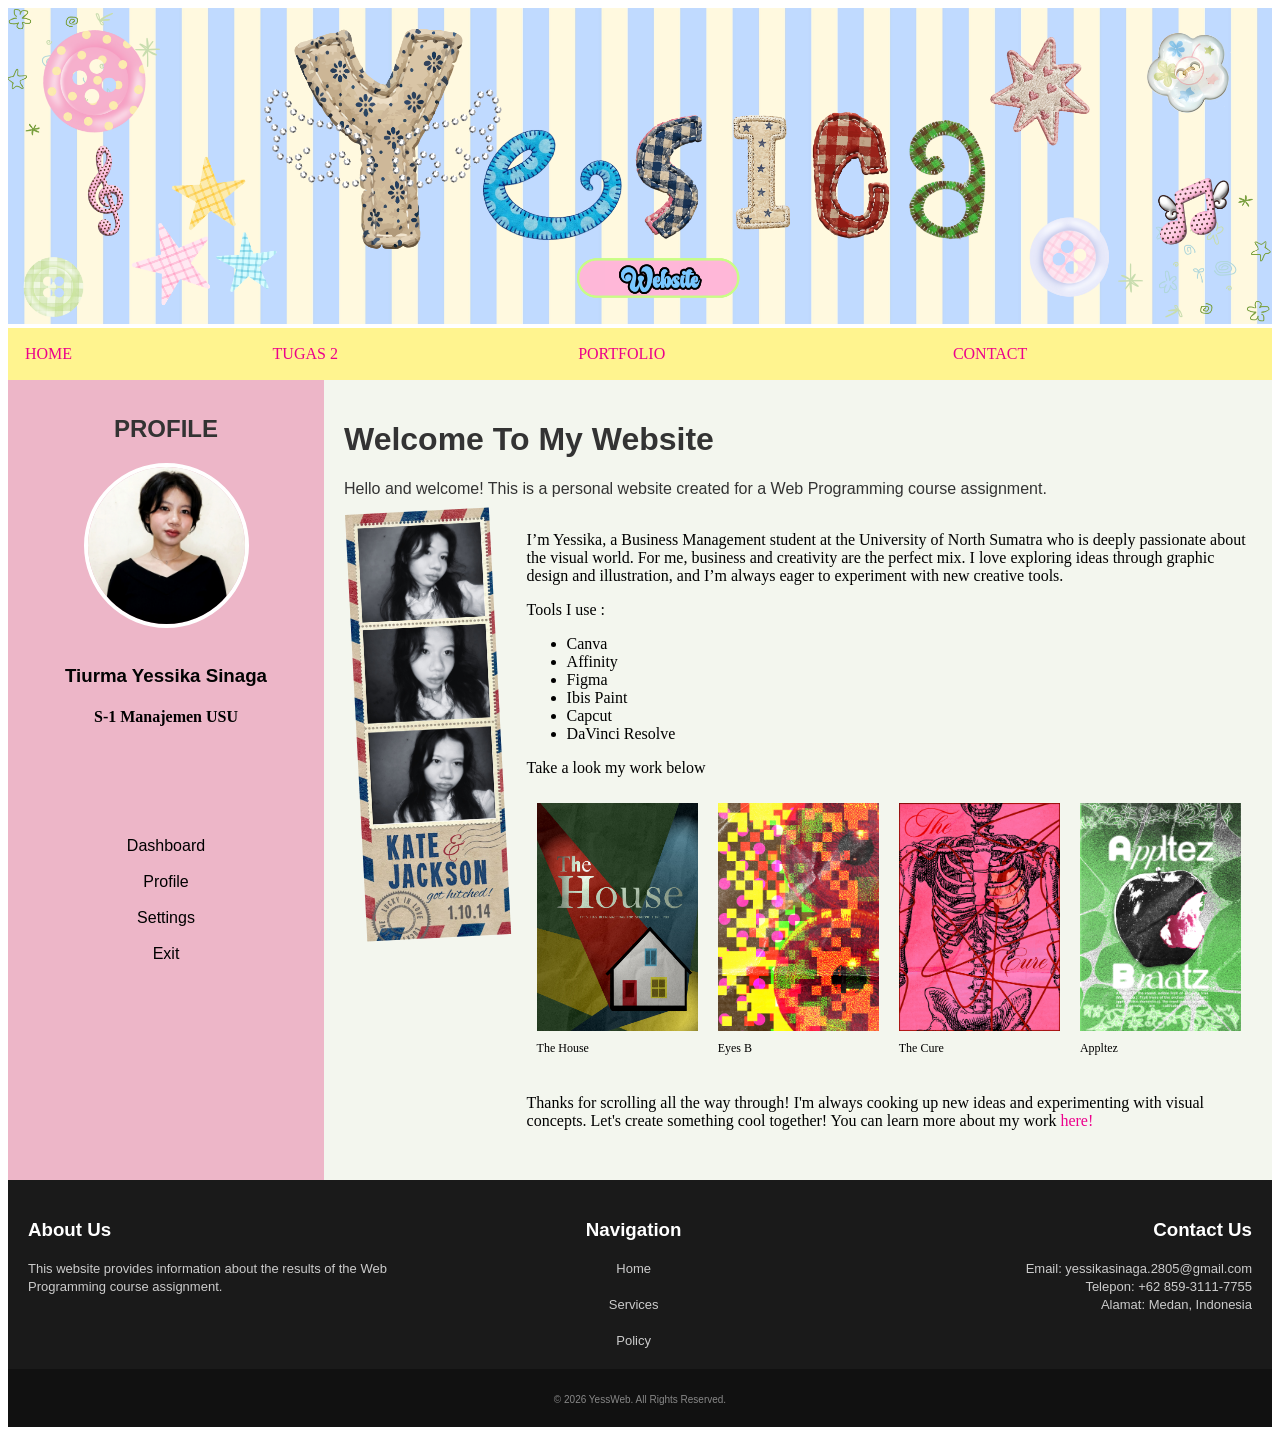
==== index.html @ b9274de3 "Add files via upload" ====
<!DOCTYPE html>
<html lang="en">
<head>
    <meta charset="UTF-8">
    <meta name="viewport" content="width=device-width, initial-scale=1.0">
    <title>YessWeb</title>
</head>
    <!-- Header -->
    <img width="100%" src="header/Blue White Simple Website Survey Google Form Header.png" alt="Header">
<body>
    <!-- Main Menu/Navigation Bar -->
     <nav >
       <table border="0" width="100%"  cellpadding="15" align="center" bgcolor="#fff48f">
    <tr >
      <td><a href="#home" style="text-decoration: none;"> <font face="poppins" color="#ec008c" >HOME</font></a></td>
      <td><a href="Tugas_2.html" style="text-decoration: none;"> <font color="#ec008c">TUGAS 2</font></a></td>
      <td><a href="https://www.figma.com/proto/8dZ3OkmqNVV9Gi2B2Psfkq/Untitled?node-id=41-3&t=ghNUUZQICrExKHJI-1&scaling=min-zoom&content-scaling=fixed&page-id=0%3A1&starting-point-node-id=46%3A607&show-proto-sidebar=1" style="text-decoration: none;"> <font color="#ec008c">PORTFOLIO</font></a></td>
      <td><a href="https://wa.me/6285931117755" style="text-decoration: none;"> <font color="#ec008c">CONTACT</font></a></td>
    </tr>
  </table>
     </nav>

    <!-- Side bar -->
     <table border="0" width="100%" height="800" cellpading="10" cellspacing="0">
        <!-- Kolom Kiri Sidebar -->
         <tr valign="top">
            <td bgcolor="#edb6c8" width="20%" align="center" style="padding-top: 15px; padding-bottom: 15px;">
                
                <!-- List Navigasi Sidebar --> 
                 <h2><font face="Poppins, Arial, sans-serif" color="#333333">PROFILE</font></h2>
                 <img src="header/IMG_20260529_003426.png" width="50%"  style="border-radius: 80%; object-fit: cover; aspect-ratio: 1/1; display: block; margin: 0 auto; border: 4px solid white;"  alt="foto profil">
                 <br>
                <h3 style="font-family: 'Poppins', Arial, sans-serif; color: #030303;">Tiurma Yessika Sinaga</h3>
                <h4>S-1 Manajemen USU</h4>
                <br>
                <br>
                <br>
                <br><br>
                 <a href="#dashboard" style="text-decoration: none;">
        <font face="Arial" color="black" align="left"> Dashboard</font>
      </a>
      <br><br>
      <a href="#profile" style="text-decoration: none;">
        <font face="Arial" color="black"> Profile</font>
      </a>
      <br><br>
      
      <a href="#Settings" style="text-decoration: none;">
        <font face="Arial" color="black"> Settings</font>
      </a>
      <br><br>
      
      <a href="#Exit" style="text-decoration: none;">
        <font face="Arial" color="black"> Exit</font>
      </a>
            </td>


            <!-- KOLOM KANAN: KONTEN UTAMA -->
             
    <td width="60%" bgcolor="#f3f6ee" style="padding: 20px;">
      <font face="Arial" color="#333333">
        <h1>Welcome To My Website</h1>
        <p>Hello and welcome! This is a personal website created for a Web Programming course assignment.</p>
      </font>
      <table border="0" cellpading="10" cellspacing="0">
        <tr>
          <td width="20%" valign="top">
            <img src="header/id.png" width="80%" style="transform: rotate(-3deg); transform-origin: top left; alt="Foto">
          </td>
          <!-- TEKS  -->

          <td valign="top">
            <p>I’m Yessika, a Business Management student at the University of North Sumatra who is deeply passionate about the visual world. For me, business and creativity are the perfect mix. I love exploring ideas through graphic design and illustration, and I’m always eager to experiment with new creative tools.</p>
            <p>Tools I use :</p>
            <ul>
              <li>Canva</li>
              <li>Affinity</li>
              <li>Figma</li>
              <li>Ibis Paint</li>
              <li>Capcut</li>
              <li>DaVinci Resolve</li>
            </ul>
            <p>Take a look my work below </p>
            <table border="0" cellpadding="10" cellspacing="0" width="100%">
              <tr>
                <td width="25%" valign="top">
                  <img src="header/the house by yes.jpg" width="100%" alt="The House">
                  <p style="font-size: 12px; margin-top:6px;">The House</p>
                </td>
                <td width="25%" valign="top">
                  <img src="header/pixlell2 (1).jpg" width="100%" alt=EyesB">
                  <p style="font-size: 12px; margin-top: 6px;">Eyes B</p>
                </td>
                <td width="25%" valign="top">
                  <img src="header/c_olivia (1).jpg" width="100%" alt="The Cure">
                  <p style="font-size: 12px; margin-top: 6px;">The Cure</p>
                </td>
                <td width="25%" valign="top">
                  <img src="header/appltez2 (1).jpg" width="100%" alt="Appletez">
                  <p style="font-size: 12px; margin-top: 6px;">Appltez</p>
                </td>
              </tr>
            </table>
            <p>Thanks for scrolling all the way through! I'm always cooking up new ideas and experimenting with visual concepts. Let's create something cool together! You can learn more about my work <a href="https://www.figma.com/proto/8dZ3OkmqNVV9Gi2B2Psfkq/Untitled?node-id=41-3&t=ghNUUZQICrExKHJI-1&scaling=min-zoom&content-scaling=fixed&page-id=0%3A1&starting-point-node-id=46%3A607&show-proto-sidebar=1" style="text-decoration: none;"> <font color="#ec008c">here!</a></p>  
          </td>
        </tr>
      </table>
    </td>
         </tr>
         
     </table>
  
    <!-- Footer -->
     <footer>
  <table border="0" width="100%" bgcolor="#1a1a1a" cellpadding="20" cellspacing="0">
    <tr valign="top">
      
      <!-- KOLOM 1: TENTANG WEBSITE -->
      <td width="33%" align="left">
        <font face="Arial" color="white">
          <h3>About Us</h3>
          <font size="2" color="#cccccc">
            This website provides information about the results of the Web Programming course assignment.
          </font>
        </font>
      </td>

      <!-- KOLOM 2: NAVIGASI CEPAT -->
      <td width="33%" align="center">
        <font face="Arial" color="white">
          <h3>Navigation</h3>
          <a href="#Home" style="text-decoration: none;"><font color="#cccccc" size="2">Home</font></a><br><br>
          <a href="#services" style="text-decoration: none;"><font color="#cccccc" size="2">Services</font></a><br><br>
          <a href="#policy" style="text-decoration: none;"><font color="#cccccc" size="2">Policy</font></a>
        </font>
      </td>

      <!-- KOLOM 3: KONTAK -->
      <td width="34%" align="right">
        <font face="Arial" color="white">
          <h3>Contact Us</h3>
          <font size="2" color="#cccccc">
            Email: yessikasinaga.2805@gmail.com<br>
            Telepon: +62 859-3111-7755<br>
            Alamat: Medan, Indonesia
          </font>
        </font>
      </td>

    </tr>
    
    <!-- BARIS HAK CIPTA DI BAGIAN BAWAH FOOTER -->
    <tr>
      <td colspan="3" align="center" bgcolor="#111111">
        <font face="Arial" color="#888888" size="1">
          &copy; 2026 YessWeb. All Rights Reserved.
        </font>
      </td>
    </tr>
  </table>
</footer>
</body>
</html>
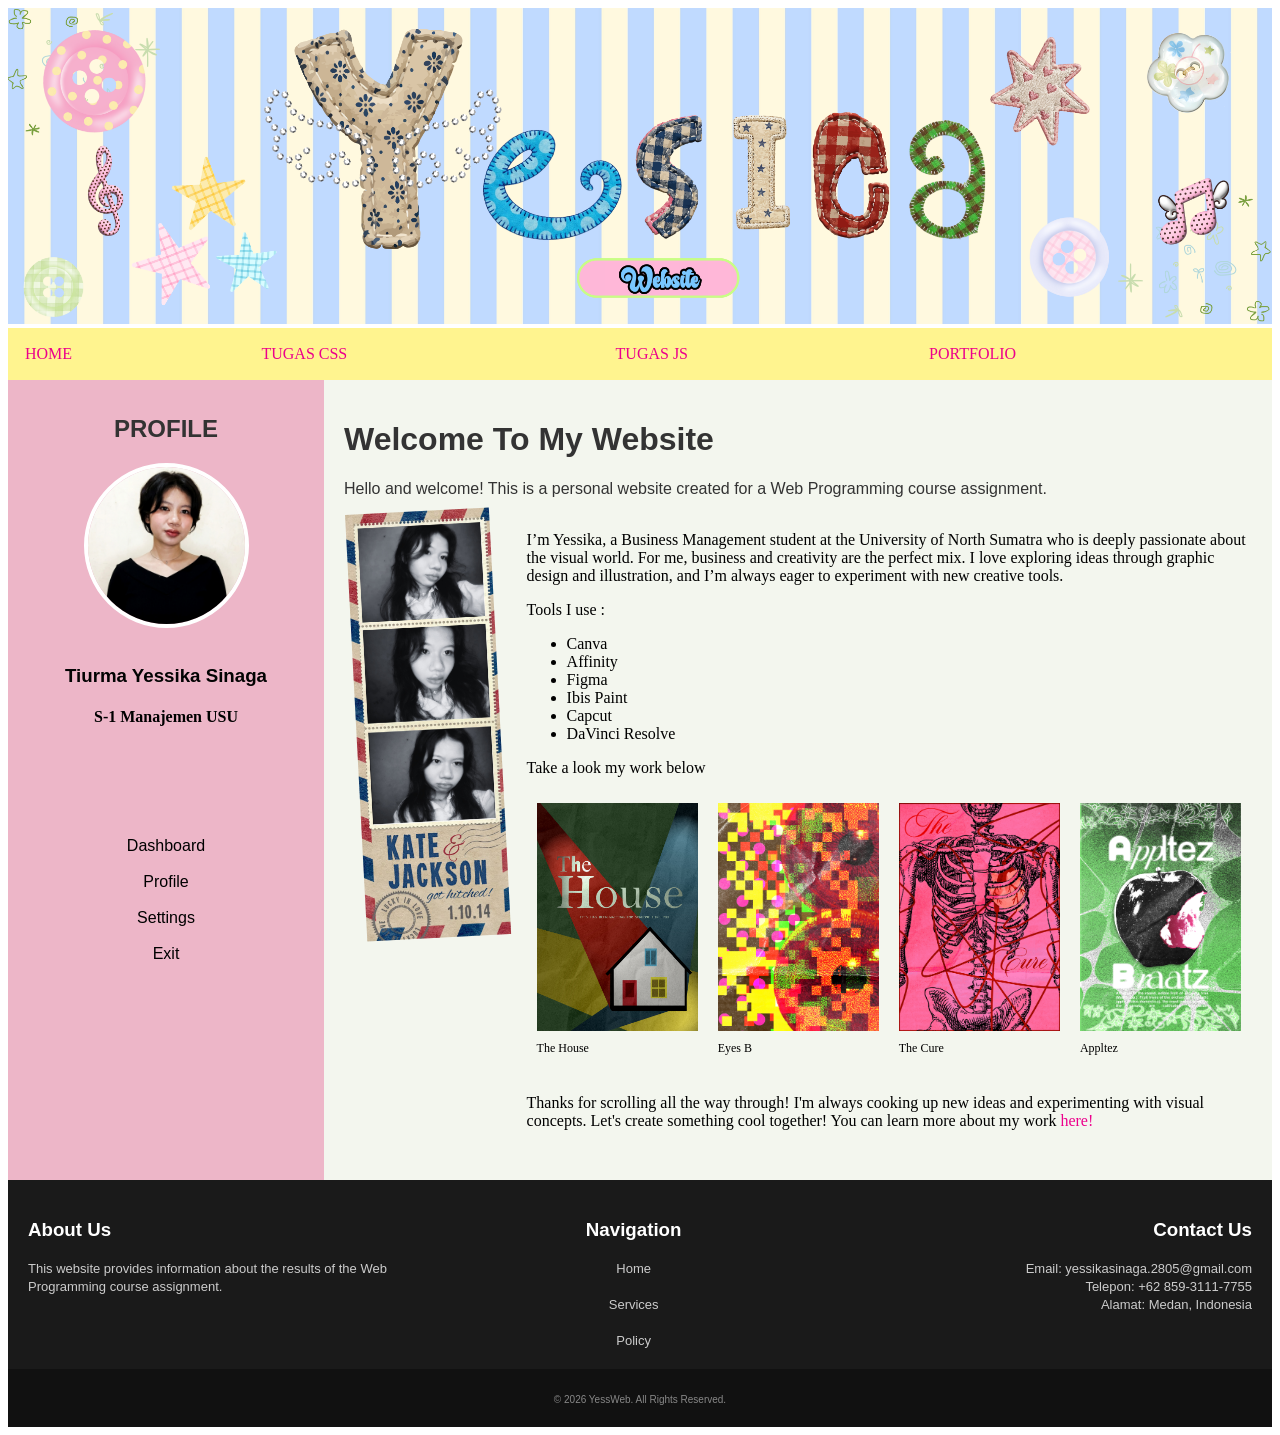
==== commit d7ea1f11: "Add files via upload" ====
--- a/index.html
+++ b/index.html
@@ -13,9 +13,10 @@
        <table border="0" width="100%"  cellpadding="15" align="center" bgcolor="#fff48f">
     <tr >
       <td><a href="#home" style="text-decoration: none;"> <font face="poppins" color="#ec008c" >HOME</font></a></td>
-      <td><a href="Tugas_2.html" style="text-decoration: none;"> <font color="#ec008c">TUGAS 2</font></a></td>
+      <td><a href="Tugas_2.html" style="text-decoration: none;"> <font color="#ec008c">TUGAS CSS</font></a></td>
+      <td><a href="javascrpt.html" style="text-decoration: none;"> <font color="#ec008c">TUGAS JS</font></a></td>
       <td><a href="https://www.figma.com/proto/8dZ3OkmqNVV9Gi2B2Psfkq/Untitled?node-id=41-3&t=ghNUUZQICrExKHJI-1&scaling=min-zoom&content-scaling=fixed&page-id=0%3A1&starting-point-node-id=46%3A607&show-proto-sidebar=1" style="text-decoration: none;"> <font color="#ec008c">PORTFOLIO</font></a></td>
-      <td><a href="https://wa.me/6285931117755" style="text-decoration: none;"> <font color="#ec008c">CONTACT</font></a></td>
+      
     </tr>
   </table>
      </nav>
